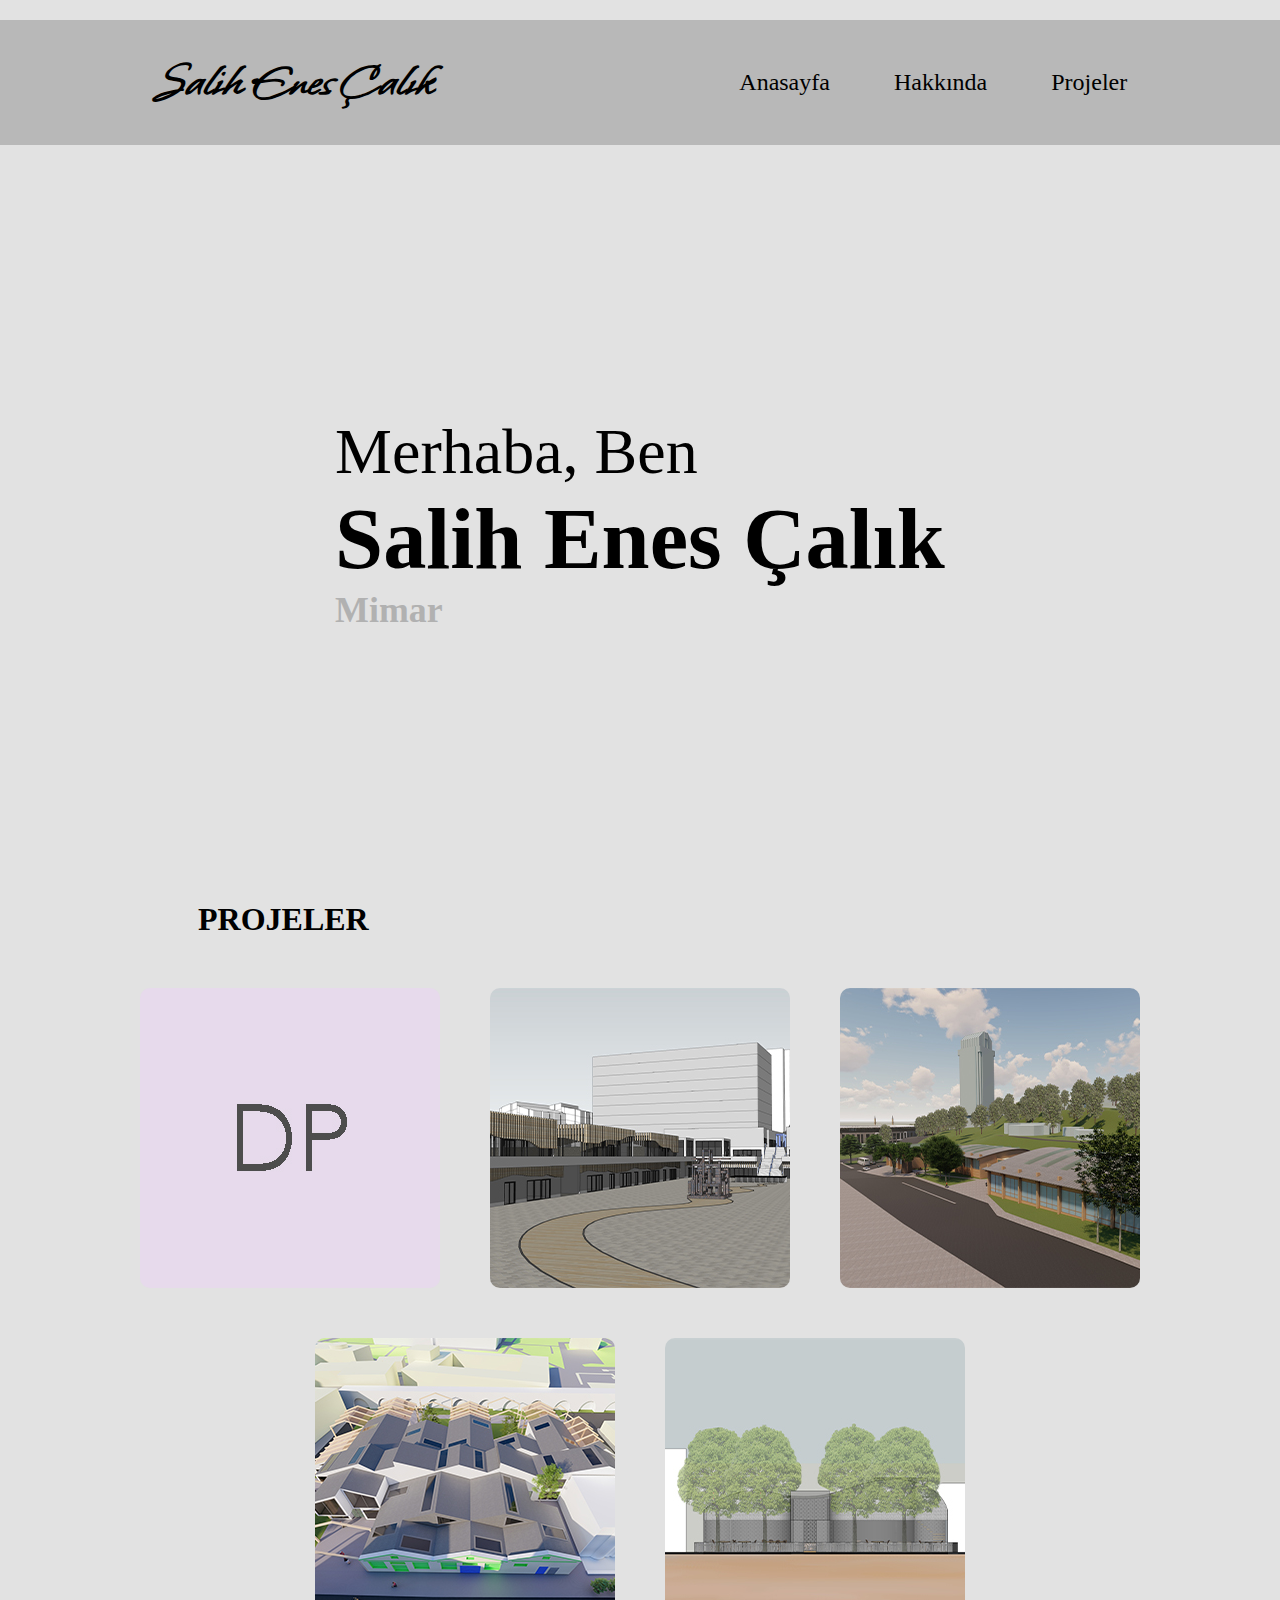
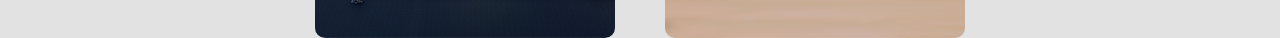
==== index.html @ 0f2cca55 "Add files via upload" ====
<!DOCTYPE html>
<html lang="en">
<head>
    <meta charset="UTF-8">
    <meta name="viewport" content="width=device-width, initial-scale=1.0">
    <title>Salih Enes Çalık</title>
    <link rel="stylesheet" href="styles.css">
    <link href="https://fonts.googleapis.com/css2?family=Whisper&display=swap" rel="stylesheet">
</head>
<body>    
    <div class="menu-container">
         <div class="isim-container">
            <a class="isim" href="anasayfa.html">Salih Enes Çalık</a>
         </div>
        <div class="menu">
            <a class="menu-yazı" href="index.html">Anasayfa</a>
            <a class="menu-yazı" href="hakkında.html">Hakkında</a>
            <a class="menu-yazı" href="projeler.html">Projeler</a>
        </div>
    </div> 
        <div class="ustyazi">
            <div class="yazi">
                <div class="ben">Merhaba, Ben</div>
                <h1>Salih Enes Çalık</h1>
                <h5 class="mimar">Mimar</h5>
        </div>
        </div>
        

    <div class="projeler-container">
            <div class="başlık">PROJELER</div>
        <div class="projeler">
            <a class="proje" href="projeler.html"> <img src="images/dpkapak.jpg" alt="">
                <div class="dersadı">Diploma Projesi</div>
            </a>
            <a class="proje" href="projeler.html"> <img src="images/mp4kapak.jpg" alt="">
                <div class="dersadı">Mimari Proje 4</div>
            </a>
            <a class="proje" href="projeler.html"> <img src="images/mp3kapak.jpg" alt="">
                <div class="dersadı">Mimari Proje 3</div>
            </a>
            <a class="proje" href="projeler.html"> <img src="images/mp2kapak.jpg" alt="">
                <div class="dersadı">Mimari Proje 2</div>
            </a>
            <a class="proje" href="projeler.html"> <img src="images/upkapak.jpg" alt="">
                <div class="dersadı">Uygulama Projesi</div>
            </a>
            
        </div>
    </div>
    
    
</body>
</html>
---- styles.css ----
* {
    margin: 0;
    padding: 0;
    box-sizing: border-box;
    background-color: rgb(226, 226, 226);
    
}

.menu-container {
    margin-top:20px;
    display: flex;
    justify-content:  space-around;
    color: white;
    flex-wrap: wrap;
    align-items: center;
    background-color: rgb(184, 184, 184);
          
}

.menu {
    
    display: flex;
    justify-content:  end;
    color: white;
    background-color: transparent;
    
     
}



.menu-yazı {
    margin: 2rem;
    font-size: 1.5rem;
    color: rgb(0, 0, 0);
    text-decoration: none;
    display: flex;
    justify-content: center;
    align-items: center;
    background-color: transparent;
    transition: .5s;
    
}

.menu-yazı:hover {
    padding: 1rem;
    border-radius: 2rem;
    transform: scale(1.1);
    background-color: rgb(153, 153, 153);
    color: rgb(255, 255, 255);
    font-size: 1.6rem;
}

.isim-container {
    padding: 2rem;
    font-style: normal;
    text-align: center;
    font-size: 3rem;
    font-weight: bolder;
    display: flex;
    justify-content: center;
    align-items: center;
    background-color: transparent;
}

.isim {
    text-decoration: none;
    font-family: 'Whisper';
    color: rgb(0, 0, 0);
    background-color: transparent;
   
    
}
.mimar {
    color: rgb(177, 177, 177);
}


.hakkında-container {
    padding: 6rem;
    display: flex;
        
}

.hakkında-container img {
    
    max-width: 400px;
    height: auto;
}

.hakkında { 
    padding-top: 100px;
    width: 130vh;
    text-align: center;
    font-size: 30px;
    line-height: 40px;
    
}

.koyu {
    font-weight: bold;
    display: flex;
    justify-content: center;
}

.grup {
    padding-top: 20px;
}

.bi {
    text-decoration: none;
    color: black;

    
}
.ustyazi{
    
    text-align: center;
    display: flex;
    justify-content: center;
    
}

.ben{
    font-size: 4rem;
}

.yazi {
    padding-top: 270px;
    font-size: 2.7rem;
    text-align: left;
    padding-bottom: 270px;
    cursor: default ;
 
}



.projeler-container {
    padding-left: 10%;
    padding-right: 10%;
    display: flex;
    flex-direction: column;
    font-size: 5rem;
    font-weight: bolder;
    
}

.başlık {
    
    color: rgb(0, 0, 0);
    font-size: 2rem;
    font-weight: bolder;
    padding-left: 70px;

}

.projeler {
    display: flex;
    gap: 50px;
    flex-wrap: wrap;
    align-items: center;
    justify-content: center;
    padding-top: 50px;
    
}


.proje {  
    display: flex;
    border: 2px red;
    
}  

.proje:hover img{  
    transform: scale(1.1);
    opacity: .5;
} 

.proje:hover .dersadı {  
    
    opacity: 1;
} 

.proje img {
    display: flex;
    width: 300px;
    height: 300px;
    border-radius: 10px;
    object-fit: cover;
    display: flex;
    position: relative;
    transition: 0.5s;

}



.dersadı {
    width: 300px;
    height: 300px;
    display: flex;
    justify-content: center;
    align-items: center;
    text-align: center;
    position: absolute;
    opacity: 0;
    font-size: 50px;
    color: rgb(0, 0, 0);
    background-color: transparent;
    transition: 0.5s;
}

.hata {
    padding-top: 200px;
    text-align: center;
    font-size: 80px;
    cursor: default;
}
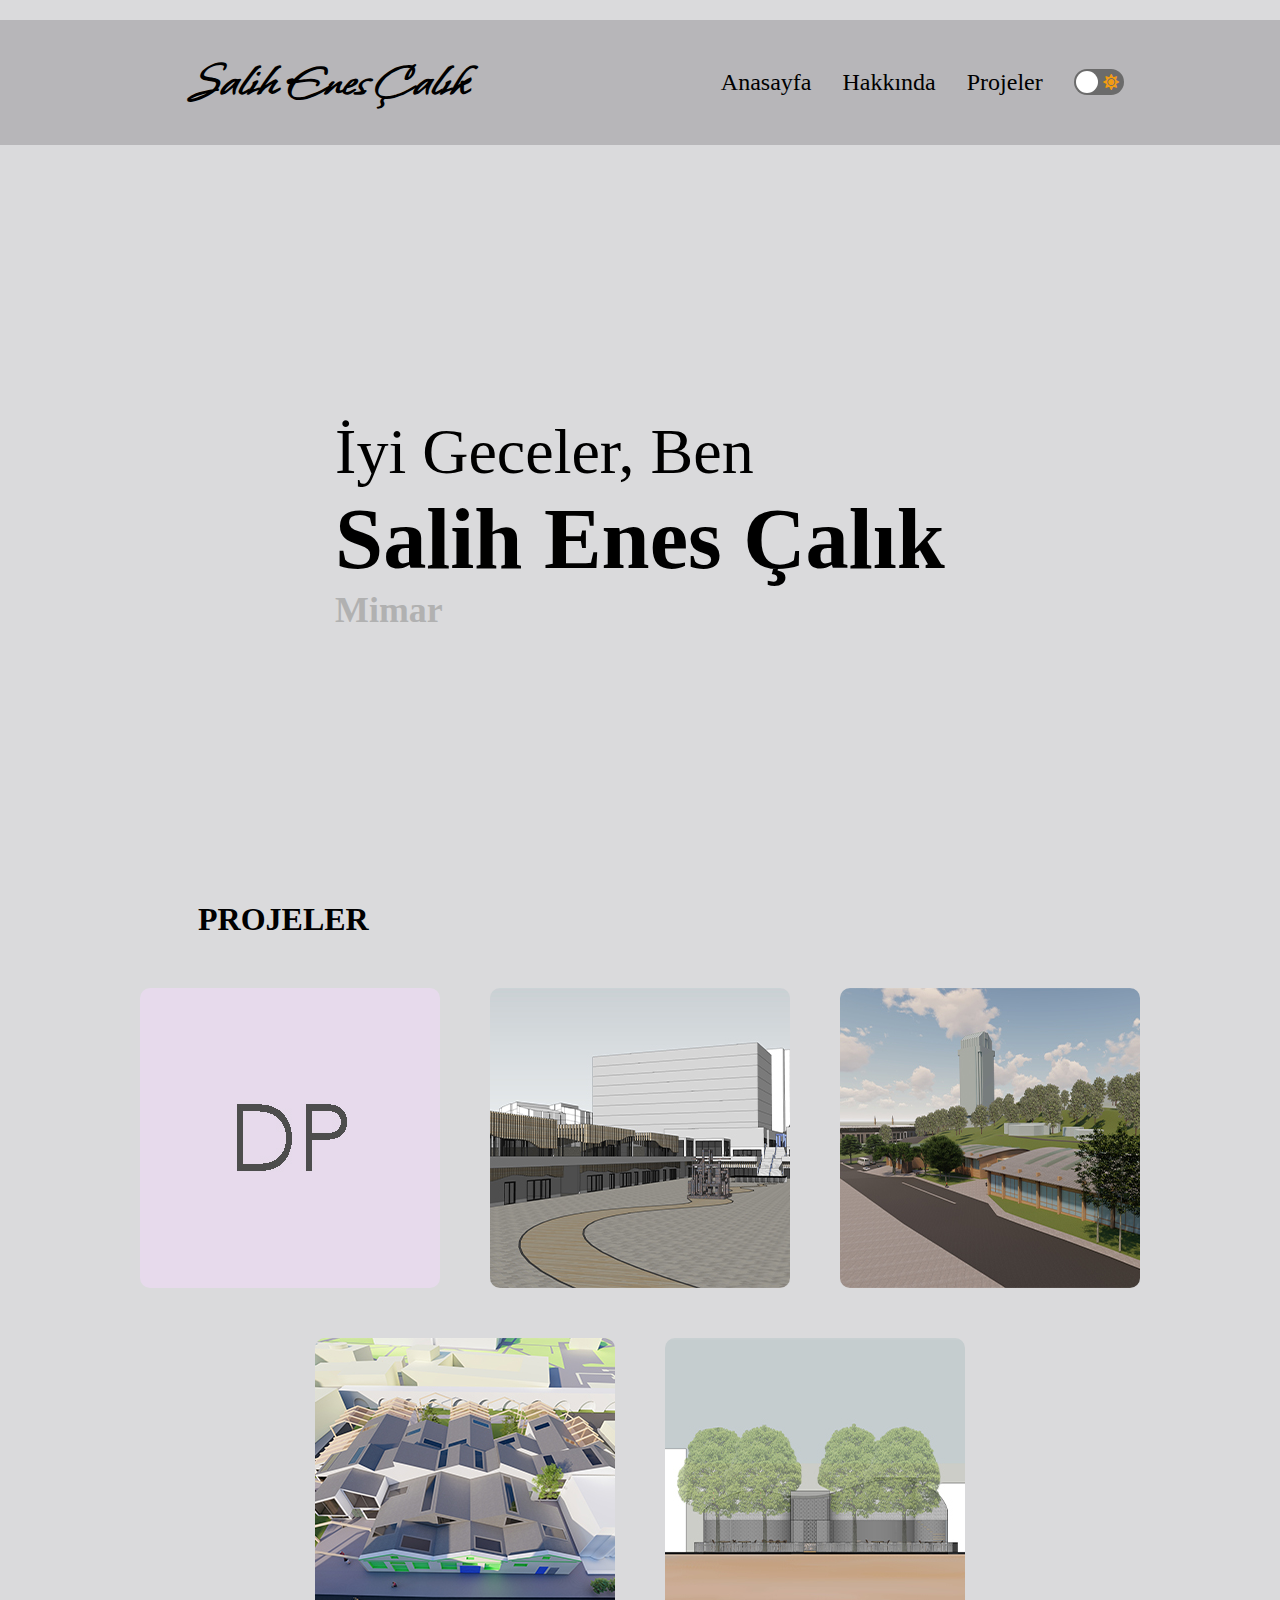
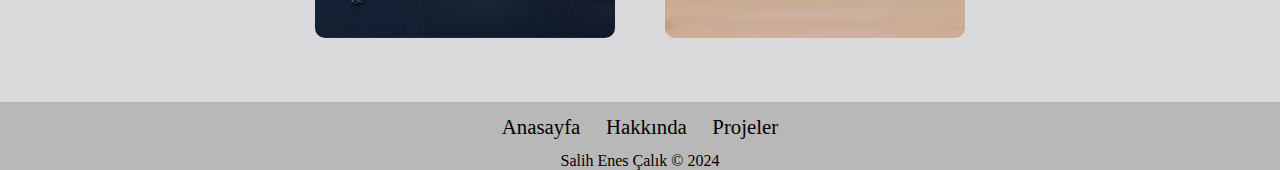
==== commit 86f0c8b7: "fdsfsd" ====
--- a/index.html
+++ b/index.html
@@ -6,21 +6,30 @@
     <title>Salih Enes Çalık</title>
     <link rel="stylesheet" href="styles.css">
     <link href="https://fonts.googleapis.com/css2?family=Whisper&display=swap" rel="stylesheet">
+    <link rel='stylesheet' href='https://cdnjs.cloudflare.com/ajax/libs/font-awesome/5.13.1/css/all.min.css'>
 </head>
 <body>    
     <div class="menu-container">
-         <div class="isim-container">
-            <a class="isim" href="anasayfa.html">Salih Enes Çalık</a>
-         </div>
-        <div class="menu">
-            <a class="menu-yazı" href="index.html">Anasayfa</a>
-            <a class="menu-yazı" href="hakkında.html">Hakkında</a>
-            <a class="menu-yazı" href="projeler.html">Projeler</a>
+        <div class="isim-container">
+           <a class="isim" href="index.html">Salih Enes Çalık</a>
         </div>
-    </div> 
+       <div class="menu">
+           <a class="menu-yazı" href="index.html">Anasayfa</a>
+           <a class="menu-yazı" href="hakkında.html">Hakkında</a>
+           <a class="menu-yazı" href="projeler.html">Projeler</a>
+           <div>
+               <input type="checkbox" class="checkbox" id="checkbox">
+               <label for="checkbox" class="checkbox-label">
+                 <i class="fas fa-moon"></i>
+                 <i class="fas fa-sun"></i>
+                 <span class="ball"></span>
+               </label>
+             </div>
+      </div>
+  </div>
         <div class="ustyazi">
             <div class="yazi">
-                <div class="ben">Merhaba, Ben</div>
+                <div id="time" class="ben"></div>
                 <h1>Salih Enes Çalık</h1>
                 <h5 class="mimar">Mimar</h5>
         </div>
@@ -48,7 +57,14 @@
             
         </div>
     </div>
-    
-    
+    <footer>
+        <div class="menu-footer">
+            <a class="menu-yazı-footer" href="index.html">Anasayfa</a>
+            <a class="menu-yazı-footer" href="hakkında.html">Hakkında</a>
+            <a class="menu-yazı-footer" href="projeler.html">Projeler</a>
+        </div>
+        <p1>Salih Enes Çalık © 2024</p1>
+    </footer>
+    <script  src="./script.js"></script>
 </body>
 </html>--- a/styles.css
+++ b/styles.css
@@ -2,9 +2,59 @@
     margin: 0;
     padding: 0;
     box-sizing: border-box;
-    background-color: rgb(226, 226, 226);
-    
-}
+}
+
+body {
+    background-color: #dadadc;
+    transition: background 0.2s linear;
+}
+
+body.dark {background-color: #37363d;}
+
+body.dark .menu-container, body.dark .menu-footer, body.dark p1 {background-color: #26262a;}
+
+body.dark .menu-yazı, body.dark .isim, body.dark .hakkında-container, body.dark .menu-yazı-footer, 
+body.dark p1, body.dark .bi, body.dark .ustyazi, body.dark .başlık, body.dark .dersadı {color: #fff;}
+
+body.dark  .checkbox-label{ background-color: #111;}
+
+.checkbox {
+  opacity: 0;
+  position: absolute;
+}
+
+.checkbox-label {
+  background-color: #6b6b6b;
+  width: 50px;
+  height: 26px;
+  border-radius: 50px;
+  position: relative;
+  padding: 5px;
+  cursor: pointer;
+  display: flex;
+  justify-content: space-between;
+  align-items: center;
+}
+
+.fa-moon {color: #f1c40f;}
+
+.fa-sun {color: #f39c12;}
+
+.checkbox-label .ball {
+  background-color: #fff;
+  width: 22px;
+  height: 22px;
+  position: absolute;
+  left: 2px;
+  top: 2px;
+  border-radius: 50%;
+  transition: transform 0.2s linear;
+}
+
+.checkbox:checked + .checkbox-label .ball {
+  transform: translateX(24px);
+}
+
 
 .menu-container {
     margin-top:20px;
@@ -13,12 +63,12 @@
     color: white;
     flex-wrap: wrap;
     align-items: center;
-    background-color: rgb(184, 184, 184);
+    background-color: #b7b6b9;
           
 }
 
 .menu {
-    
+    gap: 10%;
     display: flex;
     justify-content:  end;
     color: white;
@@ -30,25 +80,25 @@
 
 
 .menu-yazı {
-    margin: 2rem;
     font-size: 1.5rem;
     color: rgb(0, 0, 0);
     text-decoration: none;
     display: flex;
     justify-content: center;
     align-items: center;
-    background-color: transparent;
-    transition: .5s;
+    flex-wrap: wrap;
+    background-color: transparent;
+    transition: .2s;
     
 }
 
 .menu-yazı:hover {
-    padding: 1rem;
-    border-radius: 2rem;
-    transform: scale(1.1);
-    background-color: rgb(153, 153, 153);
     color: rgb(255, 255, 255);
-    font-size: 1.6rem;
+}
+
+body.dark .menu-yazı:hover {
+    color: #f1c40f;
+    
 }
 
 .isim-container {
@@ -77,15 +127,21 @@
 
 
 .hakkında-container {
-    padding: 6rem;
-    display: flex;
-        
+    padding: 4.5%;
+    display: flex;
+    flex-wrap: wrap;
+    justify-content: center;
+}
+
+.foto{
+    display: flex;
+    flex-wrap: wrap;
 }
 
 .hakkında-container img {
-    
     max-width: 400px;
-    height: auto;
+   
+    
 }
 
 .hakkında { 
@@ -97,6 +153,7 @@
     
 }
 
+
 .koyu {
     font-weight: bold;
     display: flex;
@@ -120,6 +177,8 @@
     justify-content: center;
     
 }
+
+
 
 .ben{
     font-size: 4rem;
@@ -139,6 +198,7 @@
 .projeler-container {
     padding-left: 10%;
     padding-right: 10%;
+    padding-bottom: 5%;
     display: flex;
     flex-direction: column;
     font-size: 5rem;
@@ -212,6 +272,7 @@
 }
 
 .hata {
+    padding-bottom: 200px;
     padding-top: 200px;
     text-align: center;
     font-size: 80px;
@@ -219,3 +280,41 @@
 }
 
 
+
+.menu-footer {
+    
+    display: flex;
+    justify-content:  center;
+    color: white;
+    background-color: rgb(184, 184, 184);
+    
+    
+    }
+
+.menu-yazı-footer {
+    margin: 1%;
+    font-size: 1.3rem;
+    color: rgb(0, 0, 0);
+    text-decoration: none;
+    display: flex;
+    justify-content: center;
+    align-items: center;
+    transition: .2s;
+}
+
+.menu-yazı-footer:hover {
+    color: rgb(255, 255, 255);
+}
+
+body.dark .menu-yazı-footer:hover {
+    color: #f1c40f;
+}
+
+
+p1 {
+    color: rgb(0, 0, 0);
+    display: flex;
+    justify-content: center;
+    background-color: rgb(184, 184, 184);
+    
+}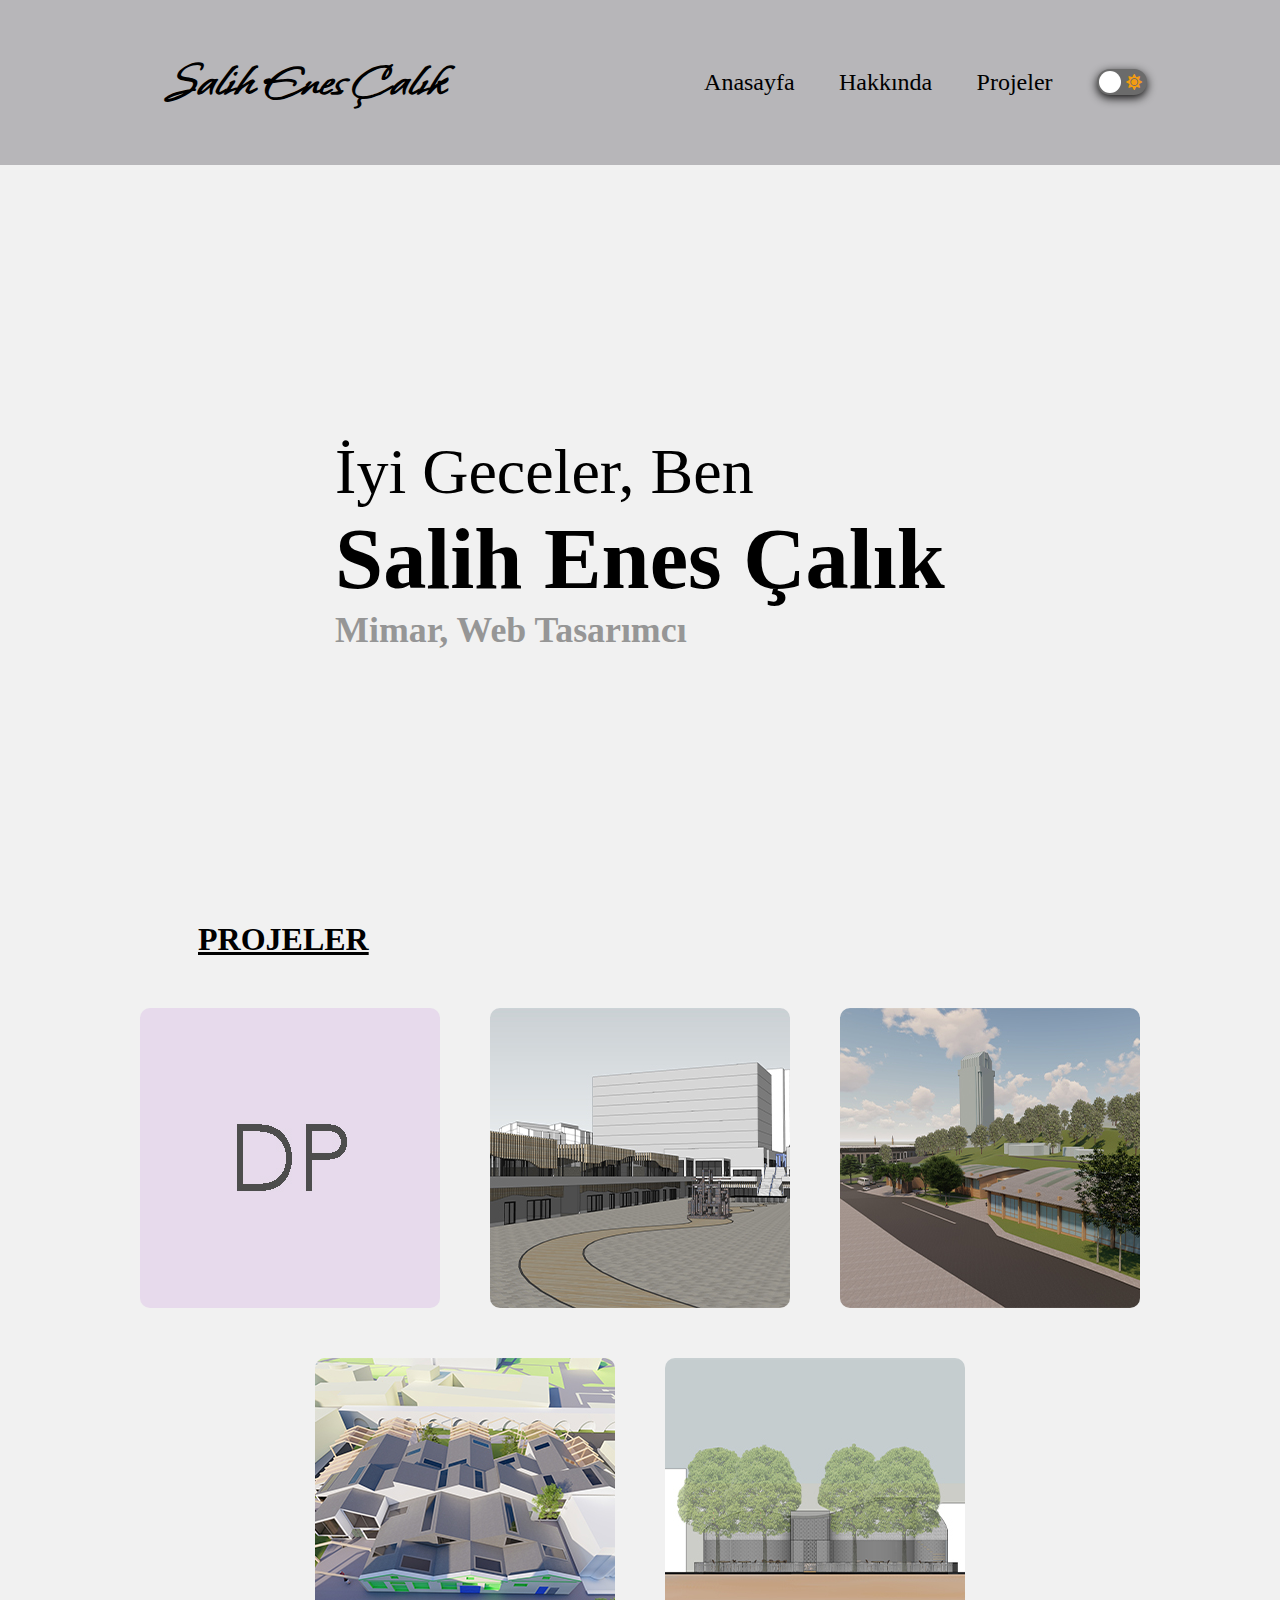
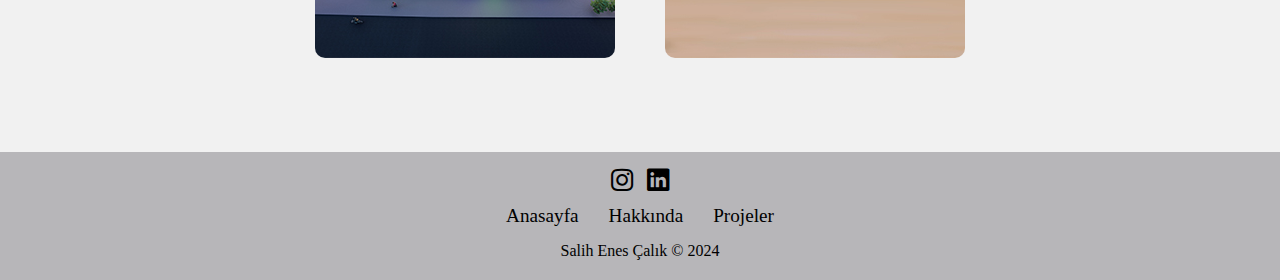
==== commit 7c77b483: "sadas" ====
--- a/index.html
+++ b/index.html
@@ -6,6 +6,7 @@
     <title>Salih Enes Çalık</title>
     <link rel="stylesheet" href="styles.css">
     <link href="https://fonts.googleapis.com/css2?family=Whisper&display=swap" rel="stylesheet">
+    <link rel="stylesheet" href="https://cdn.jsdelivr.net/npm/bootstrap-icons@1.11.2/font/bootstrap-icons.min.css">
     <link rel='stylesheet' href='https://cdnjs.cloudflare.com/ajax/libs/font-awesome/5.13.1/css/all.min.css'>
 </head>
 <body>    
@@ -17,21 +18,17 @@
            <a class="menu-yazı" href="index.html">Anasayfa</a>
            <a class="menu-yazı" href="hakkında.html">Hakkında</a>
            <a class="menu-yazı" href="projeler.html">Projeler</a>
-           <div>
-               <input type="checkbox" class="checkbox" id="checkbox">
-               <label for="checkbox" class="checkbox-label">
-                 <i class="fas fa-moon"></i>
-                 <i class="fas fa-sun"></i>
-                 <span class="ball"></span>
-               </label>
-             </div>
+               <div class="toggle">
+                   <i class="fas fa-moon"></i>
+                   <i class="fas fa-sun"></i>
+               </div>
       </div>
   </div>
         <div class="ustyazi">
             <div class="yazi">
                 <div id="time" class="ben"></div>
                 <h1>Salih Enes Çalık</h1>
-                <h5 class="mimar">Mimar</h5>
+                <h5 class="mimar">Mimar, Web Tasarımcı</h5>
         </div>
         </div>
         
@@ -58,12 +55,18 @@
         </div>
     </div>
     <footer>
-        <div class="menu-footer">
-            <a class="menu-yazı-footer" href="index.html">Anasayfa</a>
-            <a class="menu-yazı-footer" href="hakkında.html">Hakkında</a>
-            <a class="menu-yazı-footer" href="projeler.html">Projeler</a>
+        <div class="footer-container">        
+            <div class="hesaplar-footer">
+                <a href="https://instagram.com/salihenescalik?igshid=OGQ5ZDc2ODk2ZA==" class="bi bi-instagram"></a>
+                <a href="https://www.linkedin.com/in/salih-enes-%C3%A7al%C4%B1k-545642250?utm_source=share&utm_campaign=share_via&utm_content=profile&utm_medium=android_app" class="bi bi-linkedin"></a>
+            </div>
+            <div class="menu-footer">
+                <a class="menu-yazı-footer" href="index.html">Anasayfa</a>
+                <a class="menu-yazı-footer" href="hakkında.html">Hakkında</a>
+                <a class="menu-yazı-footer" href="projeler.html">Projeler</a>
+            </div>
+            <p1>Salih Enes Çalık © 2024</p1>
         </div>
-        <p1>Salih Enes Çalık © 2024</p1>
     </footer>
     <script  src="./script.js"></script>
 </body>
--- a/styles.css
+++ b/styles.css
@@ -5,66 +5,62 @@
 }
 
 body {
-    background-color: #dadadc;
-    transition: background 0.2s linear;
+    background-color: #f1f1f1;
+    transition: 0.2s linear;
 }
 
 body.dark {background-color: #37363d;}
 
-body.dark .menu-container, body.dark .menu-footer, body.dark p1 {background-color: #26262a;}
+body.dark .menu-container, body.dark .menu-footer, body.dark .footer-container {background-color: #26262a;}
 
 body.dark .menu-yazı, body.dark .isim, body.dark .hakkında-container, body.dark .menu-yazı-footer, 
 body.dark p1, body.dark .bi, body.dark .ustyazi, body.dark .başlık, body.dark .dersadı {color: #fff;}
 
-body.dark  .checkbox-label{ background-color: #111;}
-
-.checkbox {
-  opacity: 0;
-  position: absolute;
-}
-
-.checkbox-label {
-  background-color: #6b6b6b;
-  width: 50px;
-  height: 26px;
-  border-radius: 50px;
-  position: relative;
-  padding: 5px;
-  cursor: pointer;
-  display: flex;
-  justify-content: space-between;
-  align-items: center;
+body.dark .toggle{ background-color: #111;}
+
+.toggle {
+position: relative;
+display: flex;
+justify-content: space-between;
+align-items: center;
+padding: 5px;
+width: 183px;
+height: 26px;
+border-radius: 180pX;
+background-color: #6b6b6b;
+box-shadow: 0 3px 10px #0f0f0f;
+cursor: pointer;
+}
+
+.toggle::before {
+content: "";
+position: absolute;
+width: 22px;
+height: 22px;
+left: 2px;
+top: 2px;
+background-color:#ffffff;
+border-radius: 50%;
+transform: translateY(-50X);
+transition: all 0.3s ease-in-out;
+}
+
+.toggle.active::before {
+    transform: translateX(24px);
 }
 
 .fa-moon {color: #f1c40f;}
 
 .fa-sun {color: #f39c12;}
 
-.checkbox-label .ball {
-  background-color: #fff;
-  width: 22px;
-  height: 22px;
-  position: absolute;
-  left: 2px;
-  top: 2px;
-  border-radius: 50%;
-  transition: transform 0.2s linear;
-}
-
-.checkbox:checked + .checkbox-label .ball {
-  transform: translateX(24px);
-}
-
-
 .menu-container {
-    margin-top:20px;
+    padding: 20px;
     display: flex;
     justify-content:  space-around;
     color: white;
     flex-wrap: wrap;
     align-items: center;
     background-color: #b7b6b9;
-          
 }
 
 .menu {
@@ -73,9 +69,7 @@
     justify-content:  end;
     color: white;
     background-color: transparent;
-    
-     
-}
+    }
 
 
 
@@ -89,7 +83,6 @@
     flex-wrap: wrap;
     background-color: transparent;
     transition: .2s;
-    
 }
 
 .menu-yazı:hover {
@@ -98,7 +91,6 @@
 
 body.dark .menu-yazı:hover {
     color: #f1c40f;
-    
 }
 
 .isim-container {
@@ -118,16 +110,14 @@
     font-family: 'Whisper';
     color: rgb(0, 0, 0);
     background-color: transparent;
-   
-    
-}
+}
+
 .mimar {
-    color: rgb(177, 177, 177);
-}
-
+    color: rgb(150, 150, 150);
+}
 
 .hakkında-container {
-    padding: 4.5%;
+    padding-top: 4.5%;
     display: flex;
     flex-wrap: wrap;
     justify-content: center;
@@ -140,8 +130,6 @@
 
 .hakkında-container img {
     max-width: 400px;
-   
-    
 }
 
 .hakkında { 
@@ -150,9 +138,7 @@
     text-align: center;
     font-size: 30px;
     line-height: 40px;
-    
-}
-
+}
 
 .koyu {
     font-weight: bold;
@@ -165,20 +151,17 @@
 }
 
 .bi {
+    scale: 1.4;
     text-decoration: none;
-    color: black;
-
-    
-}
-.ustyazi{
-    
-    text-align: center;
-    display: flex;
-    justify-content: center;
-    
-}
-
-
+    color: black;    
+    transition: .2s;
+}
+
+.ustyazi{    
+    text-align: center;
+    display: flex;
+    justify-content: center;
+}
 
 .ben{
     font-size: 4rem;
@@ -190,10 +173,7 @@
     text-align: left;
     padding-bottom: 270px;
     cursor: default ;
- 
-}
-
-
+}
 
 .projeler-container {
     padding-left: 10%;
@@ -203,16 +183,14 @@
     flex-direction: column;
     font-size: 5rem;
     font-weight: bolder;
-    
 }
 
 .başlık {
-    
     color: rgb(0, 0, 0);
     font-size: 2rem;
     font-weight: bolder;
     padding-left: 70px;
-
+    text-decoration:underline;
 }
 
 .projeler {
@@ -222,14 +200,11 @@
     align-items: center;
     justify-content: center;
     padding-top: 50px;
-    
-}
-
+}
 
 .proje {  
     display: flex;
     border: 2px red;
-    
 }  
 
 .proje:hover img{  
@@ -238,7 +213,6 @@
 } 
 
 .proje:hover .dersadı {  
-    
     opacity: 1;
 } 
 
@@ -251,10 +225,7 @@
     display: flex;
     position: relative;
     transition: 0.5s;
-
-}
-
-
+}
 
 .dersadı {
     width: 300px;
@@ -279,21 +250,33 @@
     cursor: default;
 }
 
-
+.footer-container {
+    background-color:  #b7b6b9;
+    padding: 20px;
+    margin-top: 30px;
+}
+
+.hesaplar-footer {
+    gap: 20px;
+    display: flex;
+    justify-content: center;
+    color: white;
+}
+
+body.dark .bi:hover {
+    color: #f1c40f;
+}
 
 .menu-footer {
-    
     display: flex;
     justify-content:  center;
     color: white;
-    background-color: rgb(184, 184, 184);
     
-    
-    }
+}
 
 .menu-yazı-footer {
-    margin: 1%;
-    font-size: 1.3rem;
+    padding: 15px;
+    font-size: 1.2rem;
     color: rgb(0, 0, 0);
     text-decoration: none;
     display: flex;
@@ -310,11 +293,8 @@
     color: #f1c40f;
 }
 
-
 p1 {
     color: rgb(0, 0, 0);
     display: flex;
     justify-content: center;
-    background-color: rgb(184, 184, 184);
-    
 }